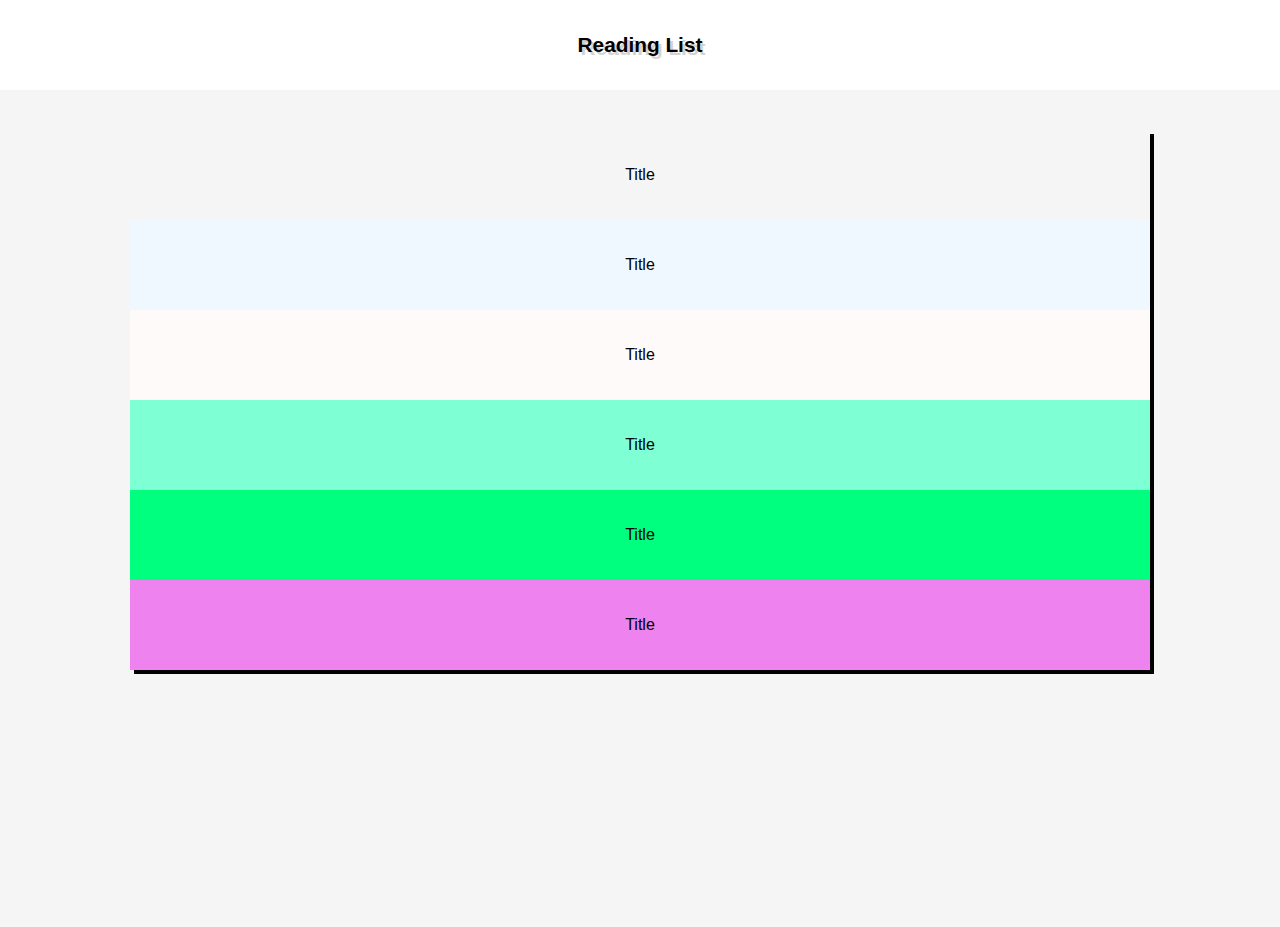
==== list_app/index.html @ 02a46a26 "added some color to list items" ====
<!doctype html>
<html lang="en">
<head>
    <title>Default Website</title>
    <meta charset="utf-8">
    <link rel="stylesheet" type="text/css" href="style.css">
</head>
<body>

  <header>
    <h1>Reading List</h1>
  </header>

  <section>
    <ul>
        <li class="item">
            <a class="item-link">Title</a>
        </li>
        <li class="item">
            <a class="item-link">Title</a>
        </li>
        <li class="item">
            <a class="item-link">Title</a>
        </li>
        <li class="item">
            <a class="item-link">Title</a>
        </li>
        <li class="item">
            <a class="item-link">Title</a>
        </li>
        <li class="item">
            <a class="item-link">Title</a>
        </li>
    </ul>
  </section>

  <footer>
  </footer>

  <script src="script.js"></script>
</body>
</html>
---- list_app/style.css ----
html, body {

    height: 100%;
    width: 100%;
    margin: 0;
    padding: 0;

    font-family: sans-serif; 

}

ul {

    margin: 0 auto;
    padding: 0px;
    box-shadow: 4px 4px 0px;
    width: 85%;

    list-style-type: none;

    text-align: center;
}

html, body, body * {

    box-sizing: border-box;

}


header,
section,
footer,
section ul li {
   
   width: 100%; 

}

header {

    background: white;
    height: 7%;
    display: flex;
    align-items: center;
    justify-content: center;
    height: 10vh;
     
}

header h1 {

    font-size: 1.3em;
    text-shadow: 3px 3px 0px lightgray;

}

section {

    height: 93%;
    padding: 40px; 
    
    background: whitesmoke;

}

section ul li {

    display: flex;
    align-items: center; 
    justify-content: center;

    background: lightcoral;
    height: 10vh;

}

section ul li a {
}

footer {

    background: rgb(70,70,70);;
    height: 0%;

}
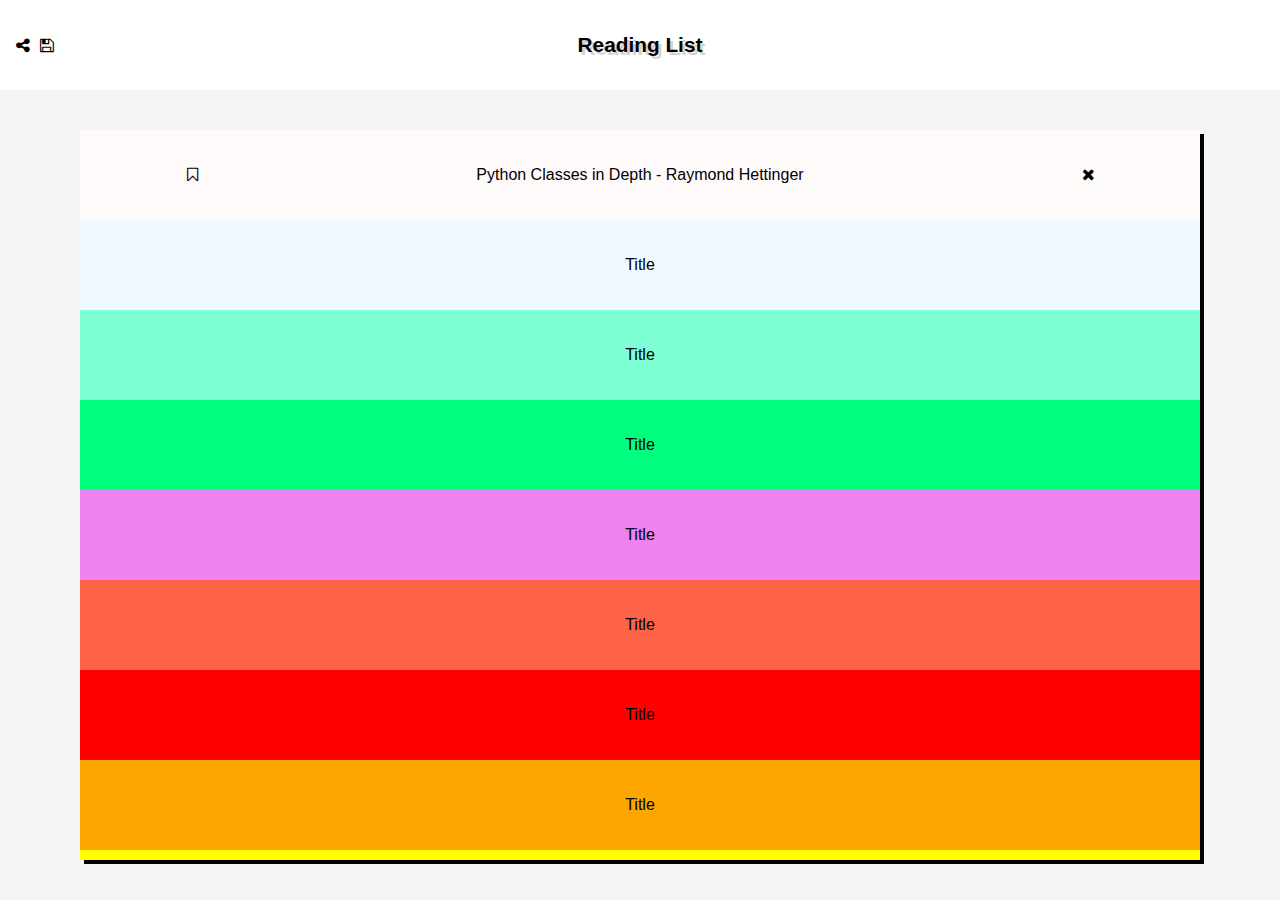
==== commit 527895d9: "icons in header and list item. list overflow hidden." ====
--- a/list_app/index.html
+++ b/list_app/index.html
@@ -4,15 +4,44 @@
     <title>Default Website</title>
     <meta charset="utf-8">
     <link rel="stylesheet" type="text/css" href="style.css">
+    <link href="https://cdnjs.cloudflare.com/ajax/libs/font-awesome/4.7.0/css/font-awesome.css" rel="stylesheet">
 </head>
 <body>
 
   <header>
+    <aside class="share-wrapper">
+        <i class="fa fa-share-alt"></i>
+        <i class="fa fa-floppy-o"></i>
+    </aside>
     <h1>Reading List</h1>
+    <aside class="blank-wrapper">
+    </aside>
   </header>
 
   <section>
     <ul>
+        <li class="item">
+
+            <aside class="toggle-read-wrapper">
+                <i class="fa fa-bookmark-o"></i>
+                <!--
+                <i class="fa fa-bookmark"></i>
+                -->
+            </aside>
+
+            <a class="item-link">Python Classes in Depth - Raymond Hettinger</a>
+
+            <aside class="remove-wrapper">
+                <i class="fa fa-close"></i>
+            </aside>
+
+        </li>
+        <li class="item">
+            <a class="item-link">Title</a>
+        </li>
+        <li class="item">
+            <a class="item-link">Title</a>
+        </li>
         <li class="item">
             <a class="item-link">Title</a>
         </li>
--- a/list_app/style.css
+++ b/list_app/style.css
@@ -1,24 +1,12 @@
 html, body {
 
-    height: 100%;
-    width: 100%;
+    height: 100vh;
+    width: 100vw;
     margin: 0;
     padding: 0;
 
     font-family: sans-serif; 
 
-}
-
-ul {
-
-    margin: 0 auto;
-    padding: 0px;
-    box-shadow: 4px 4px 0px;
-    width: 85%;
-
-    list-style-type: none;
-
-    text-align: center;
 }
 
 html, body, body * {
@@ -39,11 +27,11 @@
 
 header {
 
-    background: white;
-    height: 7%;
     display: flex;
     align-items: center;
     justify-content: center;
+
+    background: white;
     height: 10vh;
      
 }
@@ -52,35 +40,94 @@
 
     font-size: 1.3em;
     text-shadow: 3px 3px 0px lightgray;
+    width: calc(100% - 120px);
+    text-align: center;
 
+}
+
+header > aside {
+    width: 60px;
+    display: flex;
+    align-items: center;
+    justify-content: center;
+}
+
+header > aside > i:nth-child(1) {
+    padding: 10px;
 }
 
 section {
 
-    height: 93%;
-    padding: 40px; 
-    
+    height: 90vh;
+    padding: 40px 80px; 
     background: whitesmoke;
 
 }
 
+ul {
+}
+
+::-webkit-scrollbar {
+    display: none;
+}
+
+section ul {
+
+    width: 100%;
+    height: calc(90vh - 80px);
+    max-height: calc(90vh - 80px);
+
+    overflow-y: scroll;
+    overflow-x: scroll;
+    -webkit-overflow-scrolling: touch;
+
+    margin: 0 auto;
+    padding: 0px;
+
+    box-shadow: 4px 4px 0px;
+
+    list-style-type: none;
+
+    text-align: center;
+}
+
+
+
 section ul li {
 
+    white-space: nowrap;
     display: flex;
     align-items: center; 
     justify-content: center;
+    overflow-x: scroll;
 
-    background: lightcoral;
     height: 10vh;
 
 }
 
+li.item a.item-link {
+    width: 60%;
+}
+
+li.item > aside.toggle-read-wrapper {
+    margin-right: auto;
+}
+li.item > aside.remove-wrapper {
+    margin-left: auto;
+}
+
+li.item > aside.toggle-read-wrapper,
+li.item > aside.remove-wrapper {
+    width: 20%;    
+}
+
 section ul li a {
+    overflow-x: scroll;
 }
 
 footer {
 
     background: rgb(70,70,70);;
-    height: 0%;
+    height: 0vh;
 
 }
